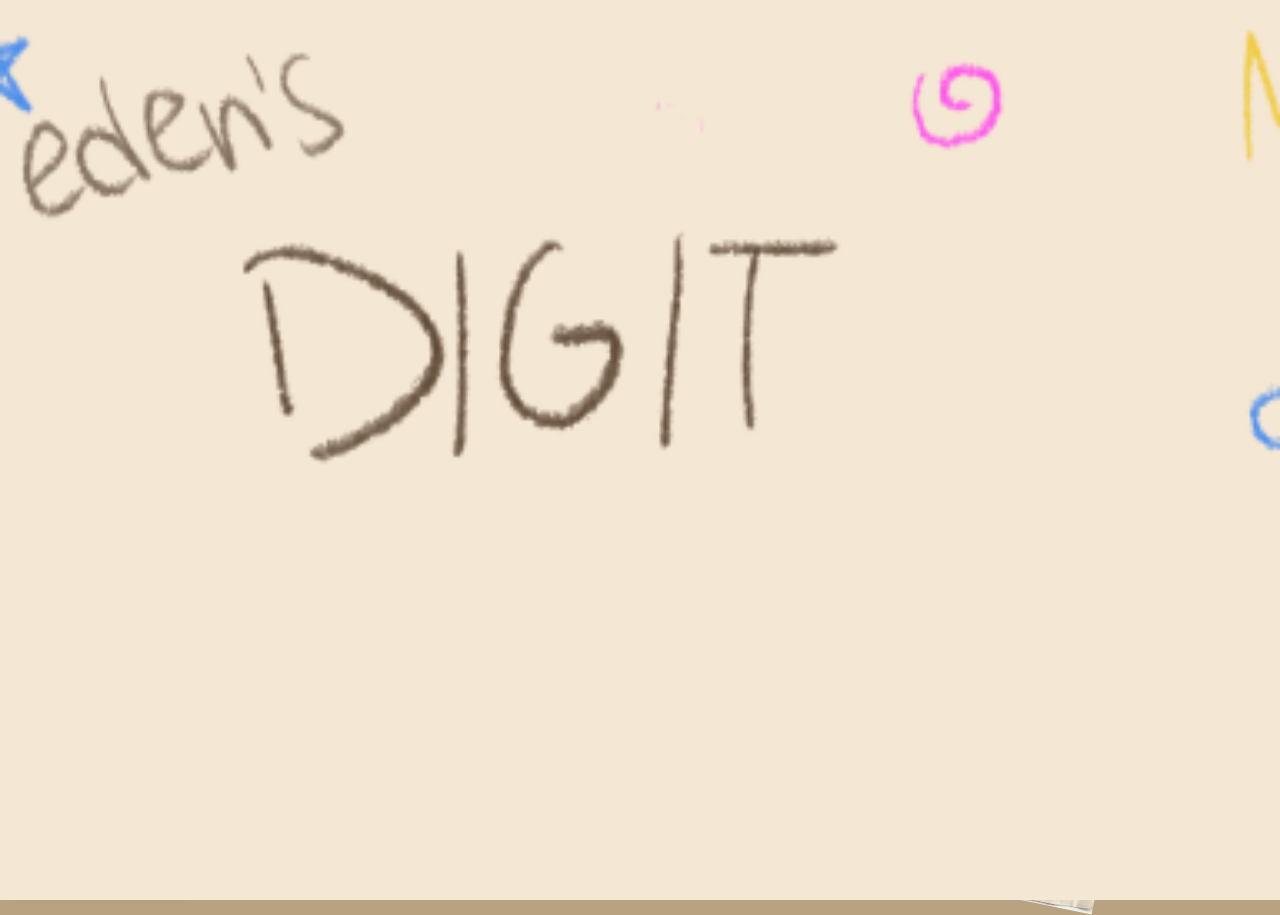
==== index.html @ 73258e14 "Add files via upload stylistic updates" ====
<!DOCTYPE html>
<html lang="en">
<head>
  <meta charset="UTF-8" />
  <meta name="viewport" content="width=device-width, initial-scale=1.0" />

  <title>Shoebox Viewer</title>

  <link rel="stylesheet" href="style.css" />
</head>

<body>

  <div id="introOverlay">
    <img
      id="introAnimation"
      src="assets/intro.png"
      alt=""
    />
  </div>

  <div id="workspace"></div>

  <div id="legend" class="legend">
    <p>drag to move</p>
    <p>scroll or pinch to resize</p>
    <p>double-click to learn more</p>
  </div>

  <div id="infoCard" class="info-card hidden">
    <button id="closeInfo">×</button>

    <h3 id="infoTitle"></h3>

    <p id="infoText"></p>
  </div>

  <script src="blurbs.js"></script>
  <script src="script.js"></script>

</body>
</html>
---- style.css ----
:root {
  --background: #b9a27f;
  --paper: #f4ead8;
  --ink: #2d241c;
  --muted-ink: #6f6254;
  --shadow: rgba(34, 24, 14, 0.28);
}

#introOverlay {
  position: fixed;
  inset: 0;

  display: flex;
  align-items: center;
  justify-content: center;

  background: transparent;

  z-index: 99999;

  pointer-events: none;
}

#introAnimation {
  width: 100vw;
  height: 100vh;

  object-fit: cover;
}

body {
  margin: 0;
  min-height: 100vh;
  overflow: hidden;
  background: var(--background);
  color: var(--ink);
  font-family: Georgia, "Times New Roman", serif;
}

#workspace {
  position: relative;
  width: 100vw;
  height: 100vh;
}

.scan {
  position: absolute;

  width: auto;
  height: auto;
  max-width: 45vw;
  max-height: 70vh;

  cursor: grab;
  user-select: none;
  -webkit-user-select: none;
  -webkit-user-drag: none;
  touch-action: none;
}

.scan:active {
  cursor: grabbing;
}

.legend {
  position: fixed;
  left: 18px;
  bottom: 18px;
  z-index: 9998;

  padding: 10px 14px;
  background: rgba(244, 234, 216, 0.78);
  color: var(--muted-ink);

  font-size: 12px;
  line-height: 1.2;
  letter-spacing: 0.03em;

  border: 1px solid rgba(45, 36, 28, 0.18);
  box-shadow: 0 5px 16px var(--shadow);
  backdrop-filter: blur(4px);
}

.legend p {
  margin: 3px 0;
}

.info-card {
  position: absolute;
  max-width: 280px;
  padding: 16px 20px;
  background: var(--paper);
  color: var(--ink);

  border: 1px solid rgba(45, 36, 28, 0.22);
  box-shadow: 0 8px 24px var(--shadow);

  font-size: 15px;
  line-height: 1.35;
  z-index: 9999;
}

.info-card.hidden {
  display: none;
}

#closeInfo {
  position: absolute;
  top: 5px;
  right: 8px;

  border: none;
  background: transparent;
  color: var(--muted-ink);

  font-size: 20px;
  line-height: 1;
  cursor: pointer;
}

#infoTitle {
  margin: 0 20px 8px 0;
  font-size: 16px;
  font-weight: normal;
  font-style: italic;
}

#infoText {
  margin: 0;
}
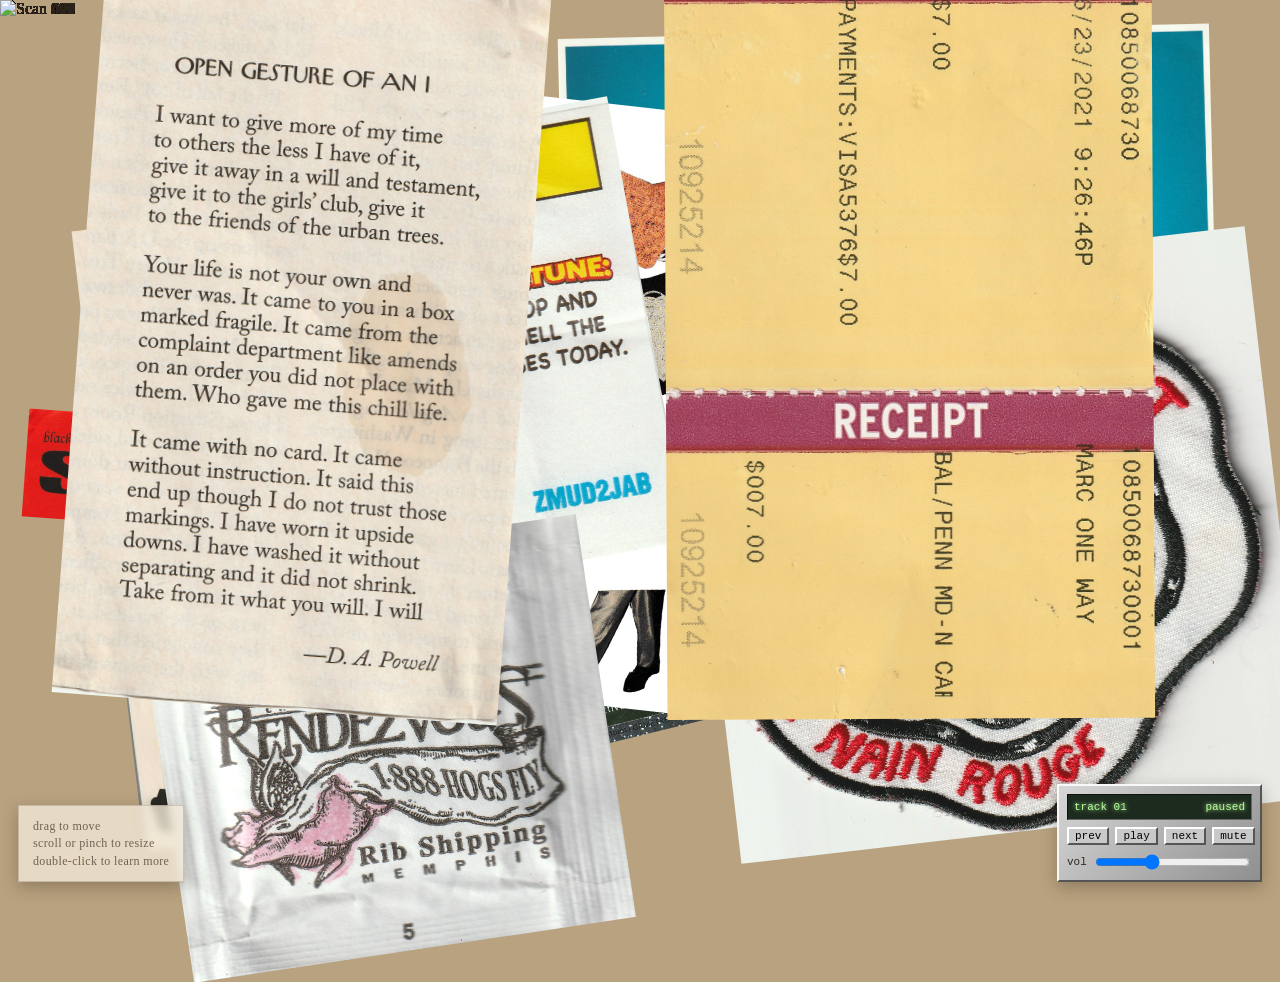
==== commit 913489e2: "Add files via upload" ====
--- a/index.html
+++ b/index.html
@@ -27,6 +27,34 @@
     <p>double-click to learn more</p>
   </div>
 
+  <div id="audioWidget" class="audio-widget">
+    <div class="audio-screen">
+      <span id="audioTrackTitle">shoebox radio</span>
+      <span id="audioStatus">paused</span>
+    </div>
+
+    <div class="audio-controls">
+      <button id="prevTrackButton">prev</button>
+      <button id="playPauseButton">play</button>
+      <button id="nextTrackButton">next</button>
+      <button id="muteButton">mute</button>
+    </div>
+
+    <label class="volume-row">
+      <span>vol</span>
+      <input
+        id="volumeSlider"
+        type="range"
+        min="0"
+        max="1"
+        step="0.01"
+        value="0.35"
+      />
+    </label>
+  </div>
+
+  <audio id="backgroundAudio" loop></audio>
+
   <div id="infoCard" class="info-card hidden">
     <button id="closeInfo">×</button>
 
--- a/style.css
+++ b/style.css
@@ -127,4 +127,100 @@
 
 #infoText {
   margin: 0;
+}
+
+.sound-toggle {
+  position: fixed;
+  right: 18px;
+  bottom: 18px;
+  z-index: 9998;
+
+  padding: 8px 12px;
+  background: rgba(244, 234, 216, 0.78);
+  color: var(--muted-ink);
+
+  border: 1px solid rgba(45, 36, 28, 0.18);
+  box-shadow: 0 5px 16px var(--shadow);
+
+  font-family: Georgia, "Times New Roman", serif;
+  font-size: 12px;
+  cursor: pointer;
+}
+
+.audio-widget {
+  position: fixed;
+  right: 18px;
+  bottom: 18px;
+  z-index: 9998;
+
+  width: 185px;
+  padding: 8px;
+
+  background: linear-gradient(135deg, #d7d7d7, #8f8f8f);
+  border-top: 2px solid #f8f8f8;
+  border-left: 2px solid #f8f8f8;
+  border-right: 2px solid #555;
+  border-bottom: 2px solid #555;
+
+  box-shadow: 0 5px 16px var(--shadow);
+
+  font-family: "Courier New", monospace;
+  font-size: 11px;
+}
+
+.audio-screen {
+  padding: 6px;
+  margin-bottom: 7px;
+
+  background: #1d2b1f;
+  color: #b6ff9a;
+
+  border: 1px inset #666;
+
+  display: flex;
+  justify-content: space-between;
+  gap: 8px;
+
+  text-shadow: 0 0 4px #b6ff9a;
+}
+
+.audio-title {
+  white-space: nowrap;
+}
+
+.audio-controls {
+  display: flex;
+  gap: 6px;
+  margin-bottom: 7px;
+}
+
+.audio-controls button {
+  flex: 1;
+
+  background: #c9c9c9;
+  border-top: 2px solid #fff;
+  border-left: 2px solid #fff;
+  border-right: 2px solid #555;
+  border-bottom: 2px solid #555;
+
+  font-family: "Courier New", monospace;
+  font-size: 11px;
+  cursor: pointer;
+}
+
+.audio-controls button:active {
+  border-top: 2px solid #555;
+  border-left: 2px solid #555;
+  border-right: 2px solid #fff;
+  border-bottom: 2px solid #fff;
+}
+
+.volume-row {
+  display: flex;
+  align-items: center;
+  gap: 6px;
+}
+
+.volume-row input {
+  width: 100%;
 }
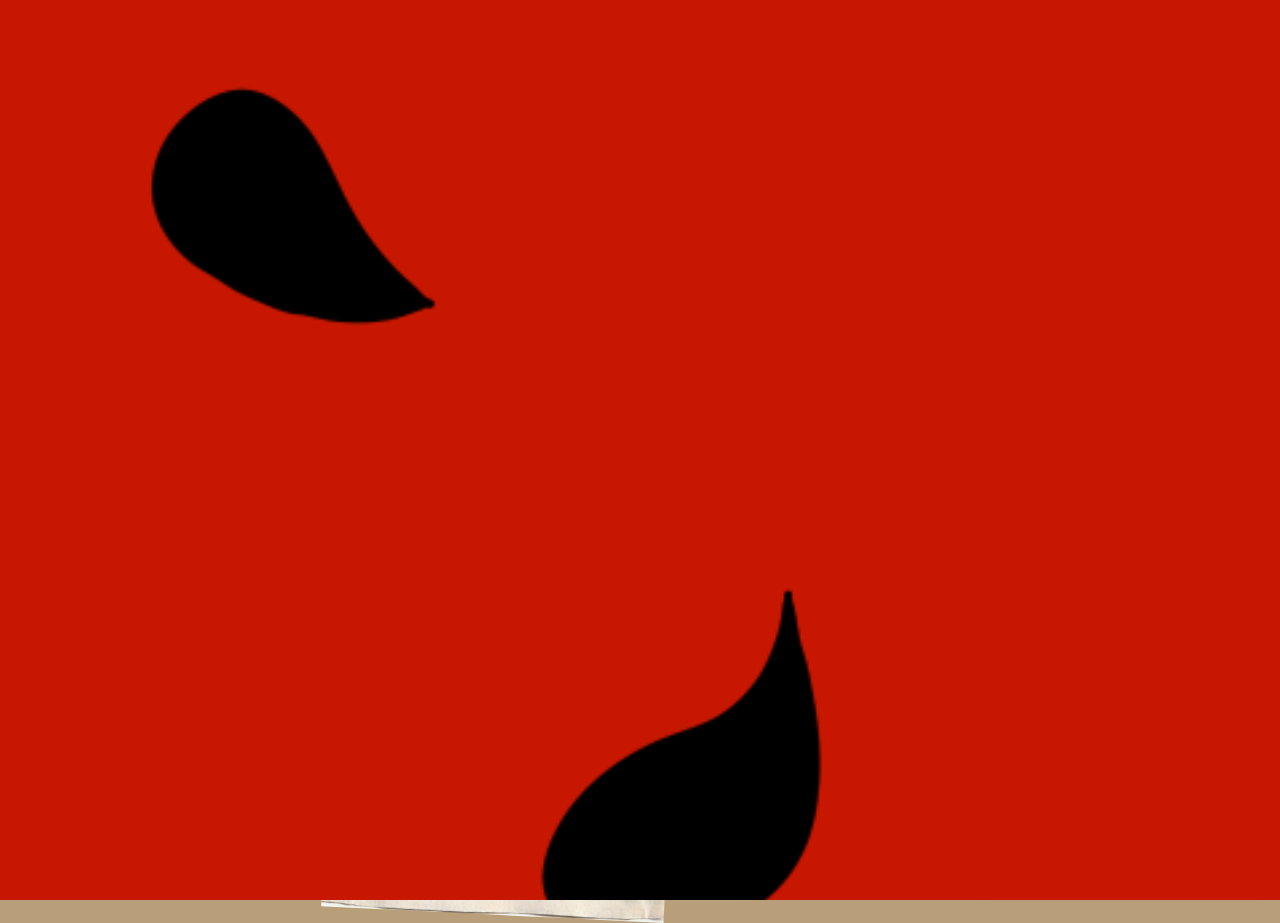
==== commit ea216fcf: "Add files via upload file split" ====
--- a/index.html
+++ b/index.html
@@ -12,20 +12,28 @@
 <body>
 
   <div id="introOverlay">
-    <img
-      id="introAnimation"
-      src="assets/intro.png"
-      alt=""
-    />
+    <img id="introAnimation" src="assets/intro.png" alt="" />
   </div>
 
   <div id="workspace"></div>
 
-  <div id="legend" class="legend">
-    <p>drag to move</p>
-    <p>scroll or pinch to resize</p>
-    <p>double-click to learn more</p>
+  <div id="helpWidget" class="help-widget">
+    <button id="helpToggle" title="help">?</button>
+
+    <div id="legend" class="legend hidden">
+      <p>drag to move</p>
+      <p>scroll or pinch to resize</p>
+      <p>double-click/tap twice to learn more</p>
+      <p>hold space for metadata</p>
+      <p>← gather / spread →</p>
+      <p>tab to center an object</p>
+      <p id="foundCounter">found 0 / 0</p>
+    </div>
   </div>
+
+  <button id="randomMemoryButton" class="random-memory-float" title="random memory">
+    ✫
+  </button>
 
   <div id="audioWidget" class="audio-widget">
     <div class="audio-screen">
@@ -37,6 +45,7 @@
       <button id="prevTrackButton">prev</button>
       <button id="playPauseButton">play</button>
       <button id="nextTrackButton">next</button>
+      <button id="shuffleButton" title="shuffle">⤮</button>
       <button id="muteButton">mute</button>
     </div>
 
@@ -53,18 +62,36 @@
     </label>
   </div>
 
-  <audio id="backgroundAudio" loop></audio>
+  <audio id="backgroundAudio"></audio>
 
   <div id="infoCard" class="info-card hidden">
     <button id="closeInfo">×</button>
 
     <h3 id="infoTitle"></h3>
+    <p id="infoText"></p>
 
-    <p id="infoText"></p>
+    <button id="noteButton" class="note-button hidden">pull out note</button>
+    <div id="notePanel" class="note-panel hidden"></div>
+
+    <div id="relatedObjects" class="related-objects"></div>
+    <div id="memoryTrail" class="memory-trail"></div>
   </div>
 
   <script src="blurbs.js"></script>
-  <script src="script.js"></script>
+
+  <script src="scripts/config.js"></script>
+  <script src="scripts/state.js"></script>
+  <script src="scripts/dom.js"></script>
+  <script src="scripts/utils.js"></script>
+  <script src="scripts/intro.js"></script>
+  <script src="scripts/metadata.js"></script>
+  <script src="scripts/infoCard.js"></script>
+  <script src="scripts/audio.js"></script>
+  <script src="scripts/help.js"></script>
+  <script src="scripts/scans.js"></script>
+  <script src="scripts/dragPhysics.js"></script>
+  <script src="scripts/keyboard.js"></script>
+  <script src="scripts/main.js"></script>
 
 </body>
 </html>
--- a/style.css
+++ b/style.css
@@ -1,31 +1,11 @@
 :root {
-  --background: #b9a27f;
-  --paper: #f4ead8;
-  --ink: #2d241c;
-  --muted-ink: #6f6254;
-  --shadow: rgba(34, 24, 14, 0.28);
-}
-
-#introOverlay {
-  position: fixed;
-  inset: 0;
-
-  display: flex;
-  align-items: center;
-  justify-content: center;
-
-  background: transparent;
-
-  z-index: 99999;
-
-  pointer-events: none;
-}
-
-#introAnimation {
-  width: 100vw;
-  height: 100vh;
-
-  object-fit: cover;
+  --background: #b89f79;
+  --paper: #f2e7d5;
+  --paper-dark: #e3d3bc;
+  --ink: #2f241a;
+  --muted-ink: #726252;
+  --accent: #5d6b5a;
+  --shadow: rgba(47, 36, 26, 0.25);
 }
 
 body {
@@ -37,6 +17,10 @@
   font-family: Georgia, "Times New Roman", serif;
 }
 
+.hidden {
+  display: none;
+}
+
 #workspace {
   position: relative;
   width: 100vw;
@@ -45,56 +29,162 @@
 
 .scan {
   position: absolute;
-
   width: auto;
   height: auto;
   max-width: 45vw;
   max-height: 70vh;
-
   cursor: grab;
   user-select: none;
   -webkit-user-select: none;
   -webkit-user-drag: none;
   touch-action: none;
+  pointer-events: auto;
+  transform-origin: center center;
 }
 
 .scan:active {
   cursor: grabbing;
 }
 
-.legend {
+.scan-highlight {
+  animation: scanPulse 1.2s ease;
+}
+
+@keyframes scanPulse {
+  0% {
+    filter: brightness(1);
+  }
+
+  45% {
+    filter: brightness(1.6)
+      drop-shadow(0 0 18px rgba(242, 231, 213, 0.95));
+  }
+
+  100% {
+    filter: brightness(1);
+  }
+}
+
+.metadata-label {
+  position: absolute;
+  z-index: 9997;
+
+  max-width: 160px;
+  padding: 6px 8px;
+
+  background: rgba(242, 231, 213, 0.9);
+  color: var(--ink);
+
+  border: 1px solid rgba(47, 36, 26, 0.22);
+  box-shadow: 0 5px 16px var(--shadow);
+
+  font-family: "Courier New", monospace;
+  font-size: 10px;
+  line-height: 1.25;
+  text-align: center;
+
+  pointer-events: none;
+  display: none;
+}
+
+body.metadata-mode .metadata-label.visible-metadata {
+  display: block;
+}
+
+body.metadata-mode .scan {
+  opacity: 0.35;
+}
+
+body.metadata-mode .scan:hover {
+  opacity: 0.65;
+}
+
+
+#introOverlay {
   position: fixed;
-  left: 18px;
-  bottom: 18px;
-  z-index: 9998;
-
+  inset: 0;
+  display: flex;
+  align-items: center;
+  justify-content: center;
+  background: transparent;
+  z-index: 99999;
+  pointer-events: none;
+}
+
+#introAnimation {
+  width: 100vw;
+  height: 100vh;
+  object-fit: cover;
+}
+
+/* Help widget */
+
+.help-widget {
+  position: fixed;
+
+  /* audio player is 280px wide and sits 18px from right */
+  right: 264px;
+
+  /* audio player top is about 18px + its height (~110px) */
+  bottom: 128px;
+
+  z-index: 10000;
+
+  font-family: "Courier New", monospace;
+}
+
+#helpToggle {
+  width: 34px;
+  height: 34px;
+  background: linear-gradient(135deg, #d7d7d7, #8f8f8f);
+  color: #1d2b1f;
+  border-top: 2px solid #f8f8f8;
+  border-left: 2px solid #f8f8f8;
+  border-right: 2px solid #555;
+  border-bottom: 2px solid #555;
+  font-family: "Courier New", monospace;
+  font-size: 18px;
+  font-weight: bold;
+  cursor: pointer;
+}
+
+.help-widget .legend {
+   position: absolute;
+  right: 0;
+  top: 42px;
+  width: 220px;
   padding: 10px 14px;
-  background: rgba(244, 234, 216, 0.78);
+  background: rgba(242, 231, 213, 0.94);
   color: var(--muted-ink);
-
+  font-family: Georgia, "Times New Roman", serif;
   font-size: 12px;
   line-height: 1.2;
   letter-spacing: 0.03em;
-
-  border: 1px solid rgba(45, 36, 28, 0.18);
+  border: 1px solid rgba(47, 36, 26, 0.18);
   box-shadow: 0 5px 16px var(--shadow);
   backdrop-filter: blur(4px);
 }
 
-.legend p {
+.help-widget .legend p {
   margin: 3px 0;
 }
+
+#foundCounter {
+  margin-top: 7px;
+  color: var(--ink);
+  font-style: italic;
+}
+
+/* Info card */
 
 .info-card {
   position: absolute;
-  max-width: 280px;
+  max-width: 300px;
   padding: 16px 20px;
   background: var(--paper);
   color: var(--ink);
-
-  border: 1px solid rgba(45, 36, 28, 0.22);
+  border: 1px solid rgba(47, 36, 26, 0.22);
   box-shadow: 0 8px 24px var(--shadow);
-
   font-size: 15px;
   line-height: 1.35;
   z-index: 9999;
@@ -108,11 +198,9 @@
   position: absolute;
   top: 5px;
   right: 8px;
-
   border: none;
   background: transparent;
   color: var(--muted-ink);
-
   font-size: 20px;
   line-height: 1;
   cursor: pointer;
@@ -126,85 +214,108 @@
 }
 
 #infoText {
-  margin: 0;
-}
-
-.sound-toggle {
-  position: fixed;
-  right: 18px;
-  bottom: 18px;
-  z-index: 9998;
-
-  padding: 8px 12px;
-  background: rgba(244, 234, 216, 0.78);
-  color: var(--muted-ink);
-
-  border: 1px solid rgba(45, 36, 28, 0.18);
-  box-shadow: 0 5px 16px var(--shadow);
-
+  margin: 0 0 10px;
+}
+
+.note-button,
+.related-objects button,
+.memory-trail button {
+  margin-top: 8px;
+  margin-right: 6px;
+  padding: 4px 7px;
+  background: var(--paper-dark);
+  color: var(--ink);
+  border: 1px solid rgba(47, 36, 26, 0.28);
   font-family: Georgia, "Times New Roman", serif;
   font-size: 12px;
   cursor: pointer;
 }
+
+.note-panel {
+  margin-top: 10px;
+  padding: 10px;
+  background: #fff8e8;
+  border-left: 3px solid var(--accent);
+  font-size: 14px;
+  white-space: pre-line;
+}
+
+.related-objects,
+.memory-trail {
+  margin-top: 10px;
+}
+
+.related-heading {
+  margin: 10px 0 4px;
+  font-size: 12px;
+  color: var(--muted-ink);
+  text-transform: lowercase;
+  letter-spacing: 0.04em;
+}
+
+/* MP3 player */
 
 .audio-widget {
   position: fixed;
   right: 18px;
   bottom: 18px;
   z-index: 9998;
-
-  width: 185px;
+  width: 280px;
   padding: 8px;
-
   background: linear-gradient(135deg, #d7d7d7, #8f8f8f);
   border-top: 2px solid #f8f8f8;
   border-left: 2px solid #f8f8f8;
   border-right: 2px solid #555;
   border-bottom: 2px solid #555;
-
   box-shadow: 0 5px 16px var(--shadow);
-
   font-family: "Courier New", monospace;
   font-size: 11px;
+  box-sizing: border-box;
 }
 
 .audio-screen {
   padding: 6px;
   margin-bottom: 7px;
-
   background: #1d2b1f;
   color: #b6ff9a;
-
   border: 1px inset #666;
-
   display: flex;
   justify-content: space-between;
   gap: 8px;
-
   text-shadow: 0 0 4px #b6ff9a;
 }
 
-.audio-title {
+#audioTrackTitle {
   white-space: nowrap;
+  overflow: hidden;
+  text-overflow: ellipsis;
+}
+
+#audioStatus {
+  flex-shrink: 0;
 }
 
 .audio-controls {
-  display: flex;
-  gap: 6px;
+  display: grid;
+  grid-template-columns: repeat(5, minmax(0, 1fr));
+  gap: 5px;
   margin-bottom: 7px;
 }
 
 .audio-controls button {
-  flex: 1;
-
+  min-width: 0;
+  height: 22px;
+  padding: 0;
   background: #c9c9c9;
   border-top: 2px solid #fff;
   border-left: 2px solid #fff;
   border-right: 2px solid #555;
   border-bottom: 2px solid #555;
-
-  font-family: "Courier New", monospace;
-  font-size: 11px;
+  font-family: "Courier New", monospace;
+  font-size: 9px;
+  display: flex;
+  align-items: center;
+  justify-content: center;
   cursor: pointer;
 }
 
@@ -215,6 +326,11 @@
   border-bottom: 2px solid #fff;
 }
 
+.audio-button-muted {
+  text-decoration: line-through;
+  opacity: 0.55;
+}
+
 .volume-row {
   display: flex;
   align-items: center;
@@ -223,4 +339,39 @@
 
 .volume-row input {
   width: 100%;
+}
+
+#shuffleButton {
+  font-size: 21px;
+  font-weight: bold;
+  line-height: 1;
+}
+
+#randomMemoryButton {
+  font-size: 20px;
+  font-weight: bold;
+}
+
+.random-memory-float {
+  position: fixed;
+  right: 306px;
+  bottom: 18px;
+  z-index: 10000;
+
+  width: 34px;
+  height: 34px;
+
+  background: linear-gradient(135deg, #d7d7d7, #8f8f8f);
+  color: #1d2b1f;
+
+  border-top: 2px solid #f8f8f8;
+  border-left: 2px solid #f8f8f8;
+  border-right: 2px solid #555;
+  border-bottom: 2px solid #555;
+
+  font-family: "Courier New", monospace;
+  font-size: 20px;
+  font-weight: bold;
+
+  cursor: pointer;
 }
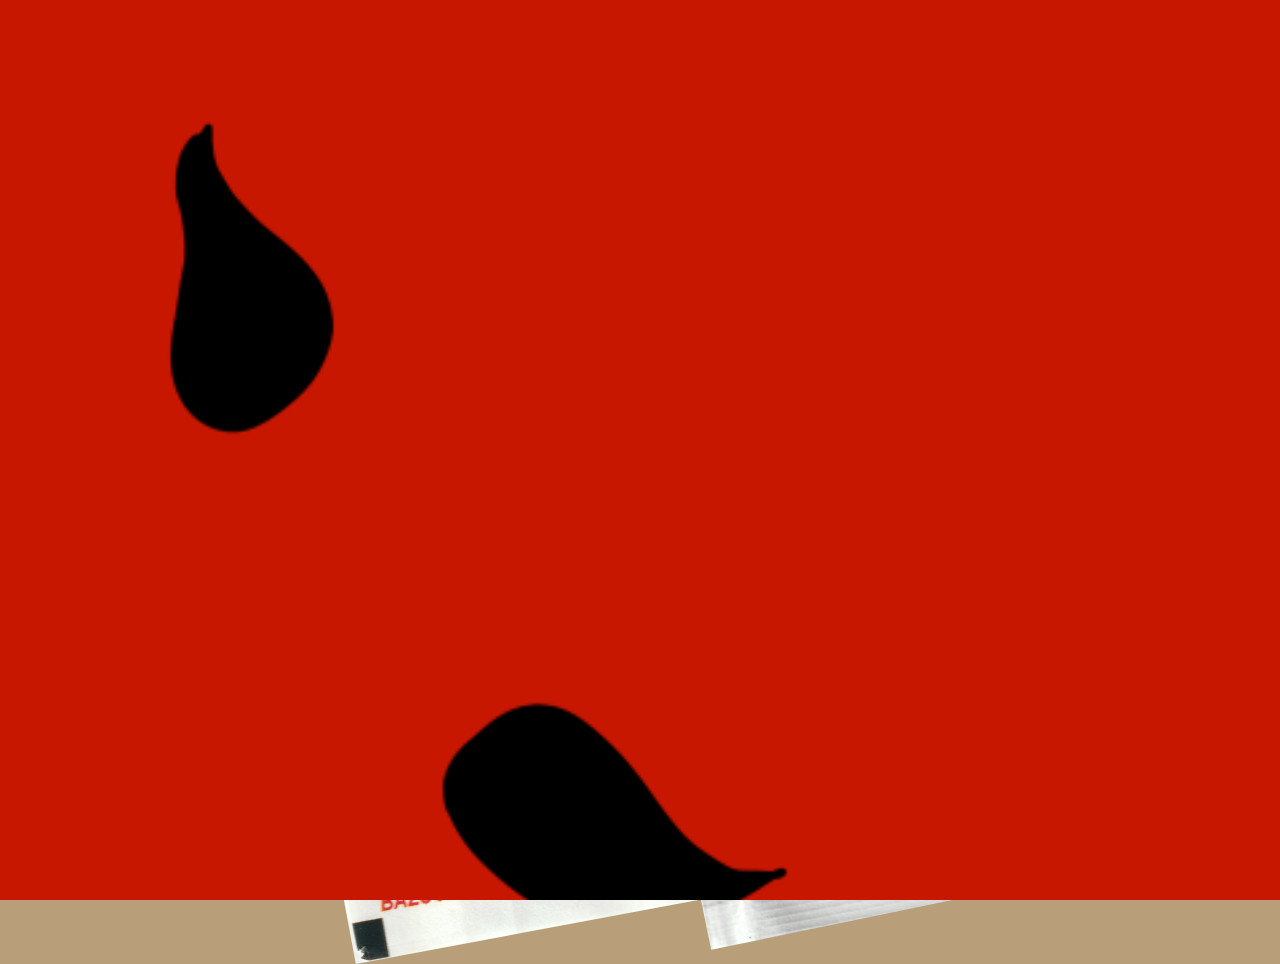
==== commit e522078d: "Add files via upload" ====
--- a/index.html
+++ b/index.html
@@ -25,8 +25,12 @@
       <p>scroll or pinch to resize</p>
       <p>double-click/tap twice to learn more</p>
       <p>hold space for metadata</p>
-      <p>← gather / spread →</p>
+      <p>s shake the box</p>
+      <p>← spread left / spread right →</p>
+<p>↑ surface pile</p>
+<p>↓ gather pile</p>
       <p>tab to center an object</p>
+      <p>~ random memory</p>
       <p id="foundCounter">found 0 / 0</p>
     </div>
   </div>
--- a/style.css
+++ b/style.css
@@ -122,11 +122,8 @@
 .help-widget {
   position: fixed;
 
-  /* audio player is 280px wide and sits 18px from right */
-  right: 264px;
-
-  /* audio player top is about 18px + its height (~110px) */
-  bottom: 128px;
+ left: 18px;
+  top: 128px;
 
   z-index: 10000;
 
@@ -149,17 +146,22 @@
 }
 
 .help-widget .legend {
-   position: absolute;
-  right: 0;
-  top: 42px;
+  position: absolute;
+
+  left: 42px;
+  top: 0;
+
   width: 220px;
   padding: 10px 14px;
+
   background: rgba(242, 231, 213, 0.94);
   color: var(--muted-ink);
+
   font-family: Georgia, "Times New Roman", serif;
   font-size: 12px;
   line-height: 1.2;
   letter-spacing: 0.03em;
+
   border: 1px solid rgba(47, 36, 26, 0.18);
   box-shadow: 0 5px 16px var(--shadow);
   backdrop-filter: blur(4px);
@@ -187,7 +189,7 @@
   box-shadow: 0 8px 24px var(--shadow);
   font-size: 15px;
   line-height: 1.35;
-  z-index: 9999;
+  z-index: 10001;
 }
 
 .info-card.hidden {
@@ -257,8 +259,8 @@
 
 .audio-widget {
   position: fixed;
-  right: 18px;
-  bottom: 18px;
+  left: 18px;
+  top: 18px;
   z-index: 9998;
   width: 280px;
   padding: 8px;
@@ -354,8 +356,8 @@
 
 .random-memory-float {
   position: fixed;
-  right: 306px;
-  bottom: 18px;
+   left: 306px;
+  top: 18px;
   z-index: 10000;
 
   width: 34px;
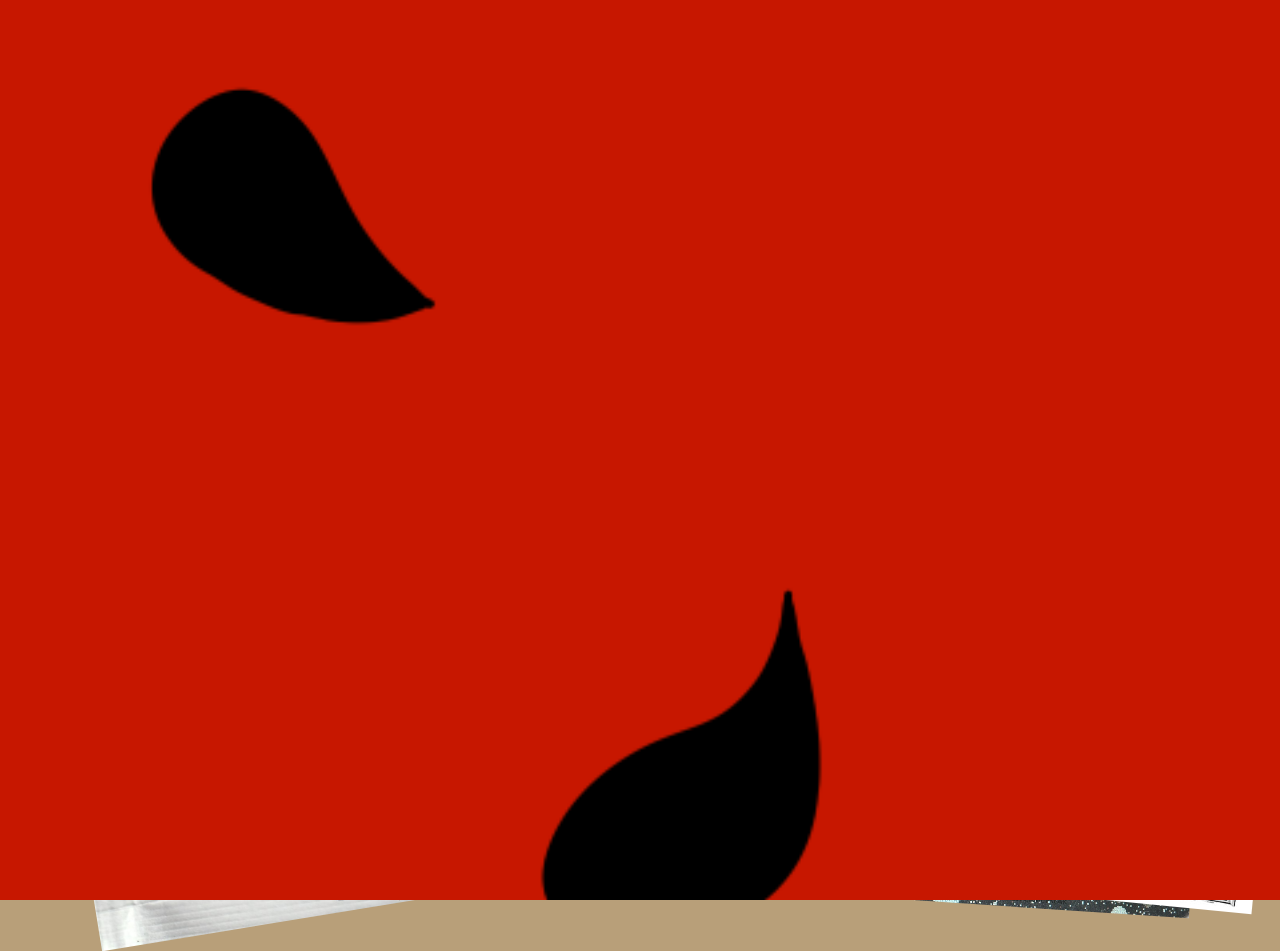
==== commit 98d7c3d2: "Add files via upload" ====
--- a/index.html
+++ b/index.html
@@ -68,18 +68,17 @@
 
   <audio id="backgroundAudio"></audio>
 
-  <div id="infoCard" class="info-card hidden">
-    <button id="closeInfo">×</button>
+ <div id="infoCard" class="info-card hidden">
+  <button id="closeInfo">×</button>
 
-    <h3 id="infoTitle"></h3>
-    <p id="infoText"></p>
+  <h3 id="infoTitle"></h3>
+  <p id="infoText"></p>
 
-    <button id="noteButton" class="note-button hidden">pull out note</button>
-    <div id="notePanel" class="note-panel hidden"></div>
+  <button id="noteButton" class="note-button hidden">pull out note</button>
+  <div id="notePanel" class="note-panel hidden"></div>
 
-    <div id="relatedObjects" class="related-objects"></div>
-    <div id="memoryTrail" class="memory-trail"></div>
-  </div>
+  <div id="relatedObjects" class="related-objects"></div>
+</div>
 
   <script src="blurbs.js"></script>
 
--- a/style.css
+++ b/style.css
@@ -220,8 +220,7 @@
 }
 
 .note-button,
-.related-objects button,
-.memory-trail button {
+.related-objects button {
   margin-top: 8px;
   margin-right: 6px;
   padding: 4px 7px;
@@ -242,8 +241,7 @@
   white-space: pre-line;
 }
 
-.related-objects,
-.memory-trail {
+.related-objects{
   margin-top: 10px;
 }
 
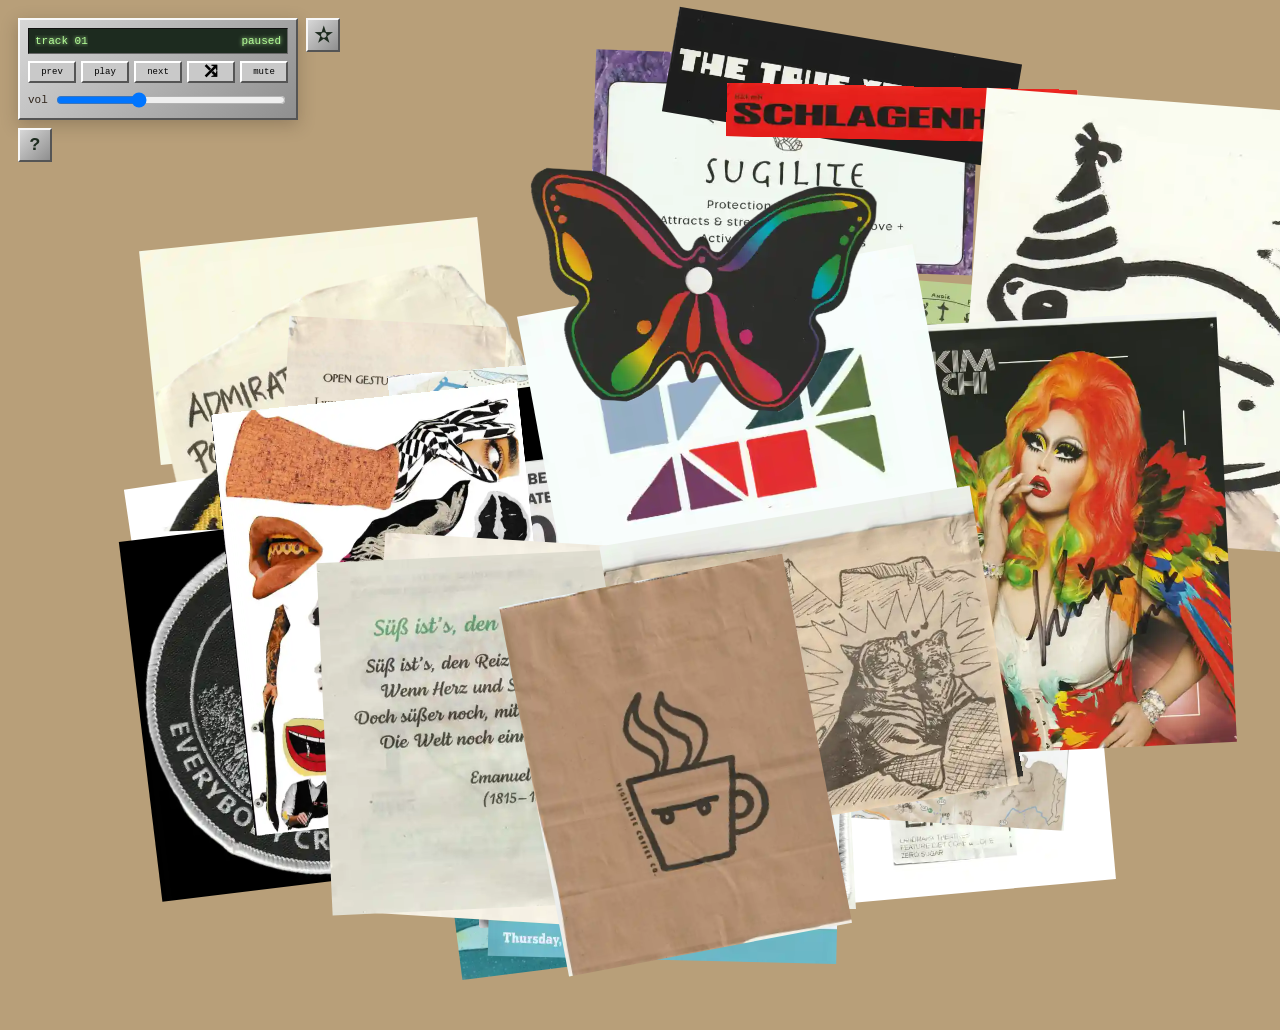
==== commit 9d946dd3: "optimizing files" ====
--- a/index.html
+++ b/index.html
@@ -27,8 +27,8 @@
       <p>hold space for metadata</p>
       <p>s shake the box</p>
       <p>← spread left / spread right →</p>
-<p>↑ surface pile</p>
-<p>↓ gather pile</p>
+      <p>↑ surface pile</p>
+      <p>↓ gather pile</p>
       <p>tab to center an object</p>
       <p>~ random memory</p>
       <p id="foundCounter">found 0 / 0</p>
@@ -68,17 +68,17 @@
 
   <audio id="backgroundAudio"></audio>
 
- <div id="infoCard" class="info-card hidden">
-  <button id="closeInfo">×</button>
+  <div id="infoCard" class="info-card hidden">
+    <button id="closeInfo">×</button>
 
-  <h3 id="infoTitle"></h3>
-  <p id="infoText"></p>
+    <h3 id="infoTitle"></h3>
+    <p id="infoText"></p>
 
-  <button id="noteButton" class="note-button hidden">pull out note</button>
-  <div id="notePanel" class="note-panel hidden"></div>
+    <button id="noteButton" class="note-button hidden">pull out note</button>
+    <div id="notePanel" class="note-panel hidden"></div>
 
-  <div id="relatedObjects" class="related-objects"></div>
-</div>
+    <div id="relatedObjects" class="related-objects"></div>
+  </div>
 
   <script src="blurbs.js"></script>
 
@@ -91,7 +91,12 @@
   <script src="scripts/infoCard.js"></script>
   <script src="scripts/audio.js"></script>
   <script src="scripts/help.js"></script>
+
+  <script src="scripts/scanPositioning.js"></script>
   <script src="scripts/scans.js"></script>
+  <script src="scripts/randomMemory.js"></script>
+  <script src="scripts/pileActions.js"></script>
+
   <script src="scripts/dragPhysics.js"></script>
   <script src="scripts/keyboard.js"></script>
   <script src="scripts/main.js"></script>
--- a/style.css
+++ b/style.css
@@ -40,6 +40,8 @@
   touch-action: none;
   pointer-events: auto;
   transform-origin: center center;
+  contain: layout paint;
+  backface-visibility: hidden;
 }
 
 .scan:active {
@@ -69,19 +71,20 @@
   position: absolute;
   z-index: 9997;
 
-  max-width: 160px;
-  padding: 6px 8px;
-
-  background: rgba(242, 231, 213, 0.9);
-  color: var(--ink);
-
-  border: 1px solid rgba(47, 36, 26, 0.22);
-  box-shadow: 0 5px 16px var(--shadow);
-
-  font-family: "Courier New", monospace;
-  font-size: 10px;
-  line-height: 1.25;
+  max-width: 220px;
+  padding: 4px 7px;
+
+  background: rgba(29, 43, 31, 0.88);
+  color: #b6ff9a;
+
+  border: 1px solid rgba(182, 255, 154, 0.45);
+  box-shadow: 0 0 10px rgba(182, 255, 154, 0.22);
+
+  font-family: "Courier New", monospace;
+  font-size: 9px;
+  line-height: 1.2;
   text-align: center;
+  text-transform: lowercase;
 
   pointer-events: none;
   display: none;
@@ -92,11 +95,12 @@
 }
 
 body.metadata-mode .scan {
-  opacity: 0.35;
+  opacity: 0.42;
+  filter: grayscale(0.2) contrast(1.12);
 }
 
 body.metadata-mode .scan:hover {
-  opacity: 0.65;
+  opacity: 0.8;
 }
 
 
@@ -374,4 +378,41 @@
   font-weight: bold;
 
   cursor: pointer;
+}
+
+.scan {
+  contain: layout paint;
+  backface-visibility: hidden;
+}
+
+#workspace.shaking-box {
+  animation: shoeboxShake 0.11s infinite linear;
+  transform-origin: center center;
+  will-change: transform;
+}
+
+#workspace.shaking-box.shaking-hard {
+  animation-duration: 0.075s;
+}
+
+@keyframes shoeboxShake {
+  0% {
+    transform: translate(-4px, 3px) rotate(-0.35deg);
+  }
+
+  25% {
+    transform: translate(5px, -4px) rotate(0.45deg);
+  }
+
+  50% {
+    transform: translate(-6px, -2px) rotate(-0.5deg);
+  }
+
+  75% {
+    transform: translate(4px, 5px) rotate(0.35deg);
+  }
+
+  100% {
+    transform: translate(-4px, 3px) rotate(-0.35deg);
+  }
 }
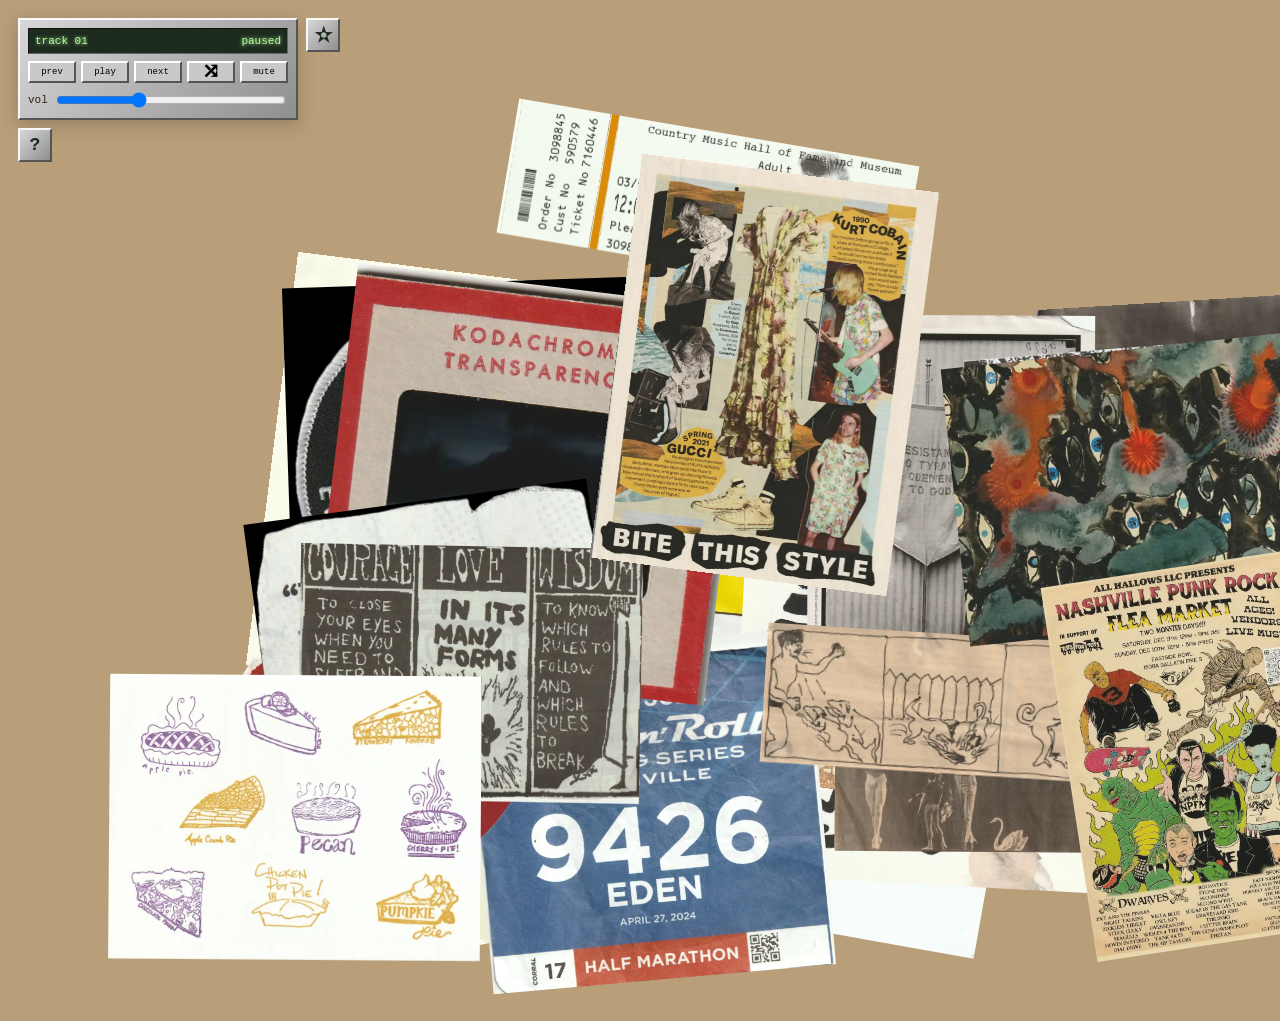
==== commit 08370872: "mobile mode" ====
--- a/index.html
+++ b/index.html
@@ -38,6 +38,16 @@
   <button id="randomMemoryButton" class="random-memory-float" title="random memory">
     ✫
   </button>
+
+  <div id="mobileControls" class="mobile-controls" aria-label="mobile shoebox controls">
+    <button type="button" data-mobile-action="spread-left">←</button>
+    <button type="button" data-mobile-action="surface">↑</button>
+    <button type="button" data-mobile-action="gather">↓</button>
+    <button type="button" data-mobile-action="spread-right">→</button>
+    <button type="button" data-mobile-action="next">next</button>
+    <button type="button" data-mobile-action="shake">shake</button>
+    <button type="button" data-mobile-action="random">✫</button>
+  </div>
 
   <div id="audioWidget" class="audio-widget">
     <div class="audio-screen">
--- a/style.css
+++ b/style.css
@@ -415,4 +415,41 @@
   100% {
     transform: translate(-4px, 3px) rotate(-0.35deg);
   }
+}
+
+.mobile-controls {
+  display: none;
+}
+
+@media (hover: none) and (pointer: coarse) {
+  .mobile-controls {
+    display: flex;
+    position: fixed;
+    right: 12px;
+    bottom: 12px;
+    z-index: 99999;
+    gap: 6px;
+    flex-wrap: wrap;
+    justify-content: flex-end;
+    max-width: 170px;
+    pointer-events: auto;
+  }
+
+  .mobile-controls button {
+    font-family: inherit;
+    font-size: 12px;
+    line-height: 1;
+    border: 1px solid black;
+    background: rgba(255, 255, 255, 0.88);
+    color: black;
+    padding: 7px 9px;
+    border-radius: 999px;
+    box-shadow: 1px 1px 0 black;
+    touch-action: manipulation;
+  }
+
+  .mobile-controls button:active {
+    transform: translate(1px, 1px);
+    box-shadow: none;
+  }
 }
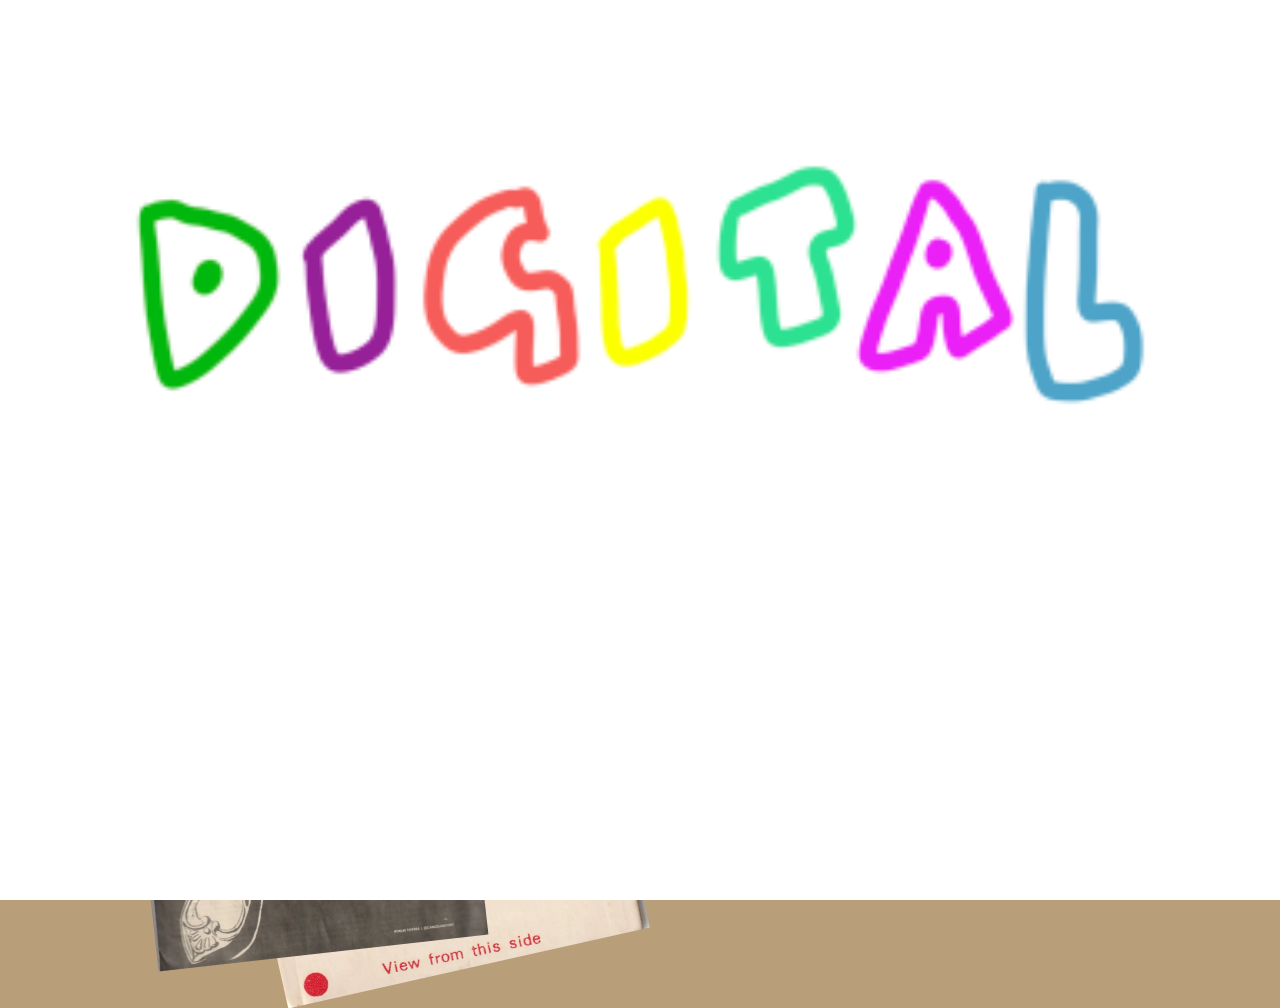
==== commit 042f3ee3: "update intro" ====
--- a/index.html
+++ b/index.html
@@ -12,8 +12,11 @@
 <body>
 
   <div id="introOverlay">
-    <img id="introAnimation" src="assets/intro.png" alt="" />
-  </div>
+  <picture>
+    <source srcset="assets/intro-mobile.png" media="(max-width: 700px)" />
+    <img id="introAnimation" src="assets/intro-desktop.png" alt="" />
+  </picture>
+</div>
 
   <div id="workspace"></div>
 
--- a/style.css
+++ b/style.css
@@ -115,9 +115,14 @@
   pointer-events: none;
 }
 
+#introOverlay picture,
 #introAnimation {
   width: 100vw;
   height: 100vh;
+  display: block;
+}
+
+#introAnimation {
   object-fit: cover;
 }
 
